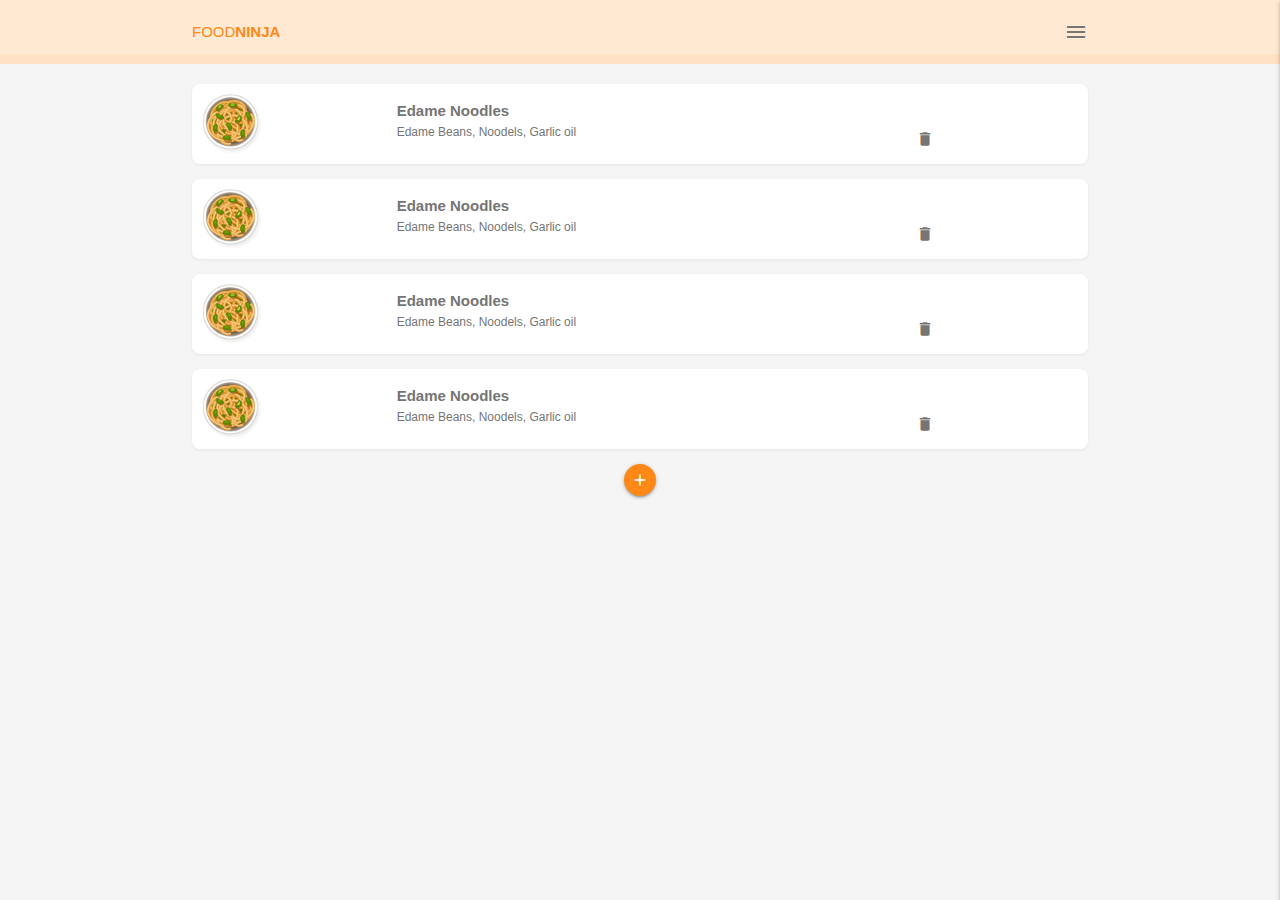
==== index.html @ 8f73a7d9 "after adding icons" ====
<!DOCTYPE html>
<html lang="en">
<head>
    <meta charset="UTF-8">
    <meta http-equiv="X-UA-Compatible" content="IE=edge">
    <meta name="viewport" content="width=device-width, initial-scale=1.0">
    <title>Ninja Food</title>
    <link rel="stylesheet" href="/css/materialize.min.css" type="text/css">
    <link rel="stylesheet" href="https://fonts.googleapis.com/icon?family=Material+Icons">
    <link rel="stylesheet" href="css/styles.css" type="text/css">
    <script type="text/javascript" src="/js/materialize.min.js"></script>
</head>
<body class="grey lighten-4">
    <!-- top nav -->
  <nav class="z-depth-0">
    <div class="nav-wrapper container">
      <a href="/">Food<span>Ninja</span></a>
      <span class="right grey-text text-darken-1">
        <i class="material-icons sidenav-trigger" data-target="side-menu">menu</i>
      </span>
    </div>
  </nav>


  <!-- side nav -->
  <ul id="side-menu" class="sidenav side-menu">
    <li><a class="subheader">FOODNINJA</a></li>
    <li><a href="/" class="waves-effect">Home</a></li>
    <li><a href="/pages/about.html" class="waves-effect">About</a></li>
    <li><div class="divider"></div></li>
    <li><a href="/pages/contact.html" class="waves-effect">
      <i class="material-icons">mail_outline</i>Contact</a>
    </li>
  </ul>

  <!-- recipes -->
  <div class="recipes container grey-text text-darken-1">
    <div class="card-panel recipe white row">
      <img src="/img/dish.png" alt="recipe thumb">
      <div class="recipe-details">
        <div class="recipe-title">Edame Noodles</div>
        <div class="recipe-ingredients">Edame Beans, Noodels, Garlic oil</div>
      </div>
      <div class="recipe-delete">
        <i class="material-icons">delete_outline</i>
      </div>
    </div>
    <div class="card-panel recipe white row">
      <img src="/img/dish.png" alt="recipe thumb">
      <div class="recipe-details">
        <div class="recipe-title">Edame Noodles</div>
        <div class="recipe-ingredients">Edame Beans, Noodels, Garlic oil</div>
      </div>
      <div class="recipe-delete">
        <i class="material-icons">delete_outline</i>
      </div>
    </div>
    <div class="card-panel recipe white row">
      <img src="/img/dish.png" alt="recipe thumb">
      <div class="recipe-details">
        <div class="recipe-title">Edame Noodles</div>
        <div class="recipe-ingredients">Edame Beans, Noodels, Garlic oil</div>
      </div>
      <div class="recipe-delete">
        <i class="material-icons">delete_outline</i>
      </div>
    </div>
    <div class="card-panel recipe white row">
      <img src="/img/dish.png" alt="recipe thumb">
      <div class="recipe-details">
        <div class="recipe-title">Edame Noodles</div>
        <div class="recipe-ingredients">Edame Beans, Noodels, Garlic oil</div>
      </div>
      <div class="recipe-delete">
        <i class="material-icons">delete_outline</i>
      </div>
    </div>
  </div>

  <div class="center">
    <a class="btn-floating btn-small add-btn sidenav-trigger" data-target="side-form">
      <i class="material-icons">add</i>
    </a>
  </div>

   <!-- add recipe side nav -->
   <div id="side-form" class="sidenav side-form">
    <form class="add-recipe container section">
      <h6 >New Recipe</h6>
      <div class="divider"></div>
      <div class="input-field">
        <input placeholder="e.g. Ninja soup" id="title" type="text" class="validate">
        <label for="title">Recipe Title</label>
      </div>
      <div class="input-field">
        <input placeholder="e.g. Tofu, mushroom, garlic" id="ingredients" type="text" class="validate">
        <label for="ingredients">Ingredients</label>
      </div>
      <div class="input-field center">
        <button class="btn-small">Add</button>
      </div>
    </form>
  </div>

  <script src="/js/ui.js"></script>

</body>
</html>
---- css/styles.css ----
/* colours */
:root {
    --primary: #FFE9D2;
    --secondary: #FFE1C4;
    --title: #FF8816;
}

/* layout styles */
nav {
    background: var(--primary);
    border-bottom: 10px solid var(--secondary);
}

nav a {
    text-transform: uppercase;
    color: var(--title);
}

nav a span {
    font-weight: bold;
}

nav .sidenav-trigger {
    margin: 0;
}

/* recipe styles */
.recipes {
    margin-top: 20px;
}

.card-panel.recipe {
    border-radius: 8px;
    padding: 10px;
    box-shadow: 0px 1px 3px rgba(90, 90, 90, 0.1);
    display: grid;
    grid-template-columns: 2fr 6fr 1fr;
    grid-template-areas: "image details delete";
    position: relative;
}

.recipe img {
    grid-area: image;
    max-width: 60px;
}

.recipe-details {
    grid-area: details;
    margin-top: 6px;
}

.recipe-delete {
    grid-area: delete;
    position: absolute;
    bottom: 0px;
    right: 0px;
}

.recipe-delete i {
    font-size: 18px;
}

.recipe-title {
    font-weight: bold;
}

.recipe-ingredients {
    font-size: 0.8em;
}

/* form-styles */
.add-btn {
    background: var(--title) !important;
}

input {
    box-shadow: none !important;
    -webkit-box-shadow: none !important;
}

.side-form button {
    background: var(--title);
    box-shadow: 1px 1px 3px rgba(90, 90, 90, 0.2);
}

form .input-field {
    margin-top: 30px;
}
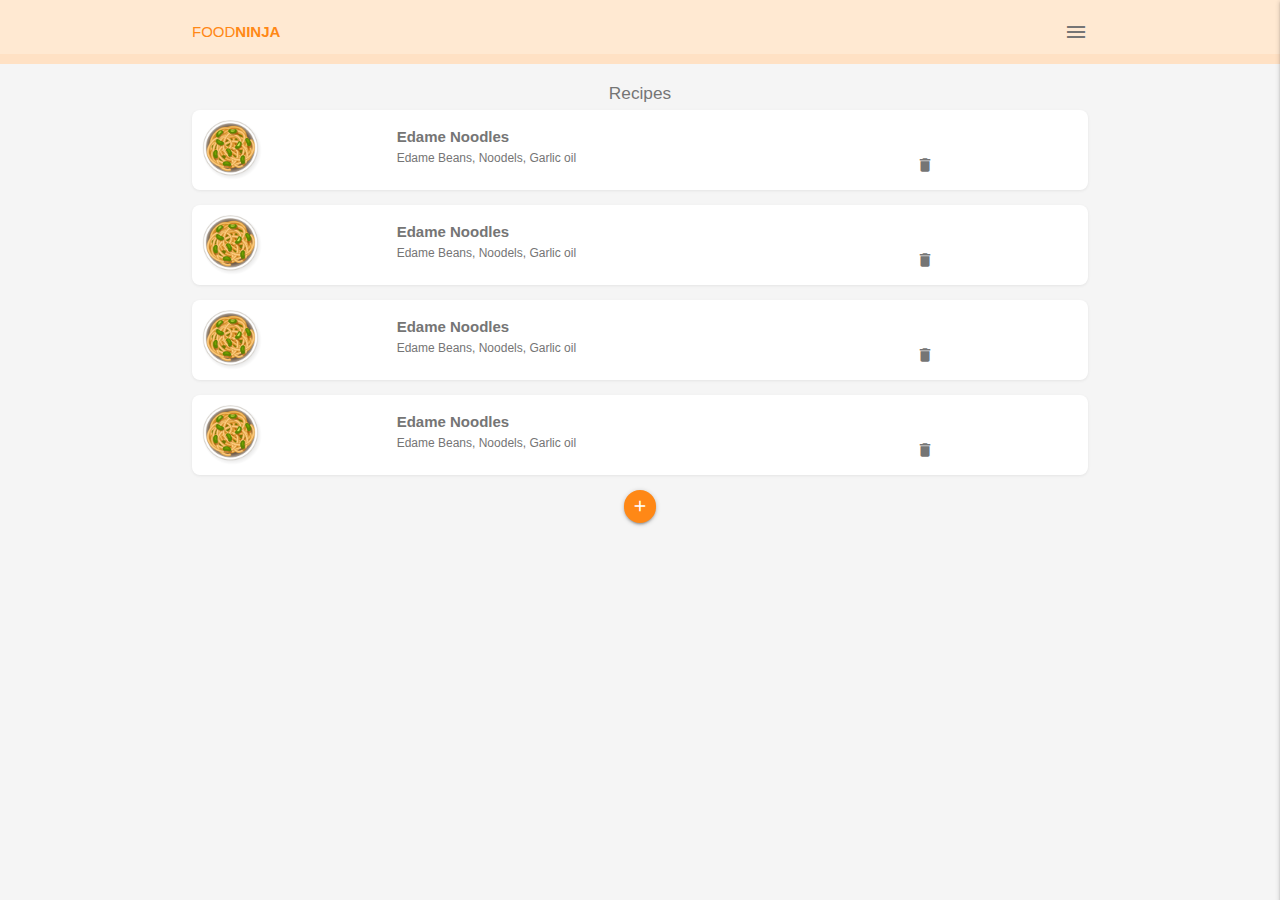
==== commit c60fab63: "get the app to work in offline mode" ====
--- a/index.html
+++ b/index.html
@@ -3,12 +3,18 @@
 <head>
     <meta charset="UTF-8">
     <meta http-equiv="X-UA-Compatible" content="IE=edge">
-    <meta name="viewport" content="width=device-width, initial-scale=1.0">
+    <meta name="viewport" content="width=device-width, initial-scale=1">
     <title>Ninja Food</title>
     <link rel="stylesheet" href="/css/materialize.min.css" type="text/css">
     <link rel="stylesheet" href="https://fonts.googleapis.com/icon?family=Material+Icons">
     <link rel="stylesheet" href="css/styles.css" type="text/css">
     <script type="text/javascript" src="/js/materialize.min.js"></script>
+    <link rel="manifest" href="/manifest.json">
+    <!-- ios support -->
+    <link rel="apple-touch-icon" href="/icons/icon-96x96.png">
+    <meta name="apple-mobile-web-app-status-bar" content="#aa7700">
+
+    <meta name="theme-color" content="#FFE1C4">
 </head>
 <body class="grey lighten-4">
     <!-- top nav -->
@@ -35,6 +41,7 @@
 
   <!-- recipes -->
   <div class="recipes container grey-text text-darken-1">
+    <h6 class="center">Recipes</h6>
     <div class="card-panel recipe white row">
       <img src="/img/dish.png" alt="recipe thumb">
       <div class="recipe-details">
@@ -102,6 +109,7 @@
     </form>
   </div>
 
+  <script src="js/app.js"></script>
   <script src="/js/ui.js"></script>
 
 </body>
